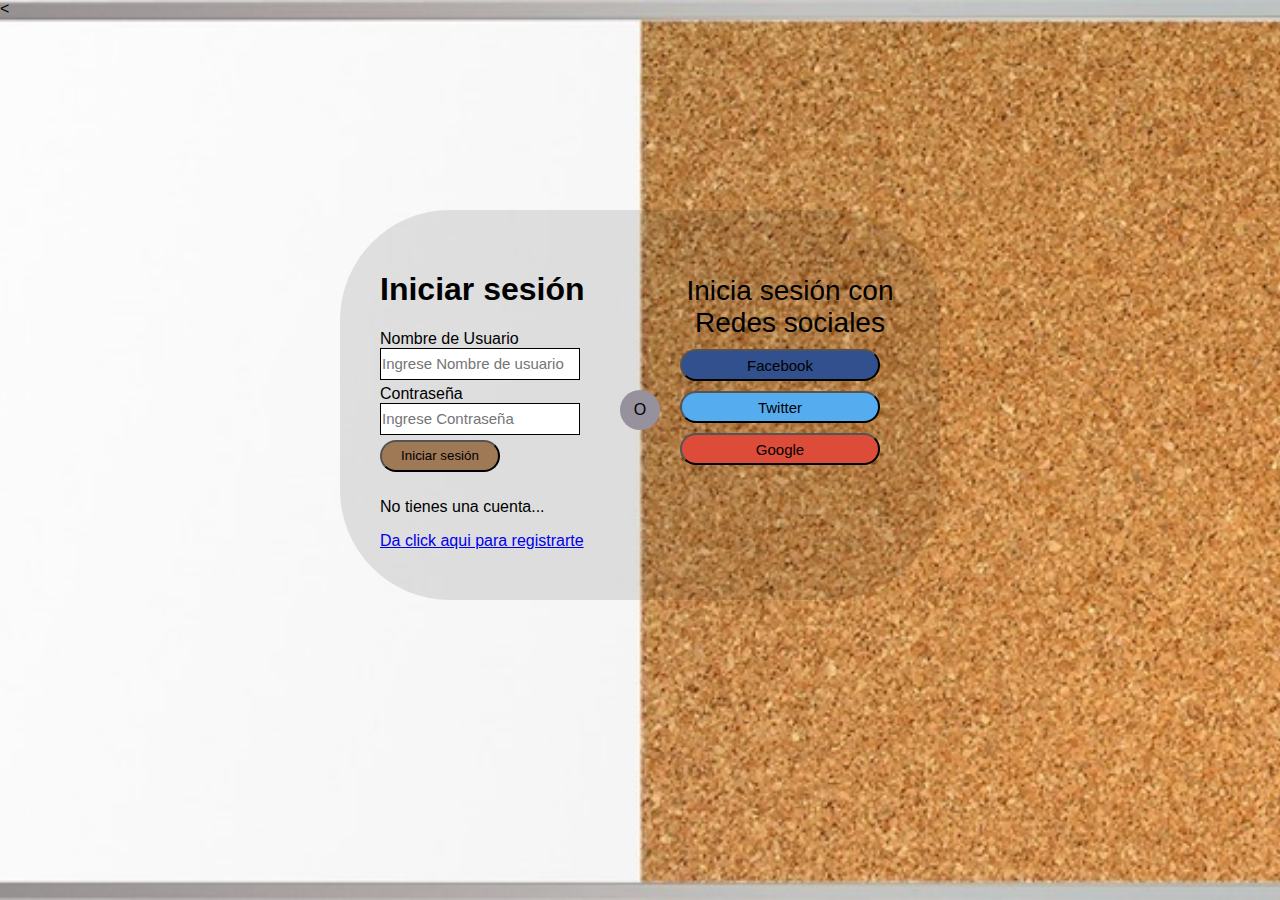
==== index.html @ da5eb5a5 "Primer" ====
<<!DOCTYPE html>
<html>
  <head>
    <meta charset="utf-8">
    <title>Form Login </title>
    <link rel="stylesheet" href="i.css">
  </head>
  <body>
    <div class="login-box">
      <div class="log-iz">
        <h1>Iniciar sesión</h1>
        <form action="index.html">
          <label for="nombre">Nombre de Usuario</label>
          <input type="text" class="input-box" placeholder="Ingrese Nombre de usuario">
          <label for="password">Contraseña</label>
          <input type="password" class="input-box" placeholder="Ingrese Contraseña">
          <input type="submit" class="boton" value="Iniciar sesión">
          <p>No tienes una cuenta...</p>
          <a href="1.html">Da click aqui para registrarte</a>
        </form>
      </div>
      <div class="log-dr">
        <span class="redes">Inicia sesión con <br> Redes sociales </span>
        <button class="social facebook">Facebook</button>
        <button class="social twitter">Twitter</button>
        <button class="social google">Google</button>
      </div>
      <div class="o">
        O
      </div>

    </div>
  </body>
</html>
---- i.css ----
body{
  margin: 0;
  padding: 0;
  background: url(piz.jpg);
  background-position: center center;
  background-repeat: no-repeat;
  background-size: cover;
  font-family: sans-serif;

}
.login-box{
  position: relative;
  margin: 15% auto;
  width: 600px;
  height: 390px;
  border-radius: 110px;
  background:rgba(0, 0, 0, 0.1);
}
.log-iz{
  position: absolute;
  top:0;
  left: 0;
  box-sizing: border-box;
  padding: 40px;
  width: 300px;
  height: 400px;
}
.login-iz h1{
  margin-bottom: 5px;
  font-size: 28px;
  color: #000;

}
.input-box{
display: block;
box-sizing: border-box;
margin-bottom: 5px;
padding: 1px;
width: 200px;
height: 32px;
border: 1px solid #000;
outline: none;
font-size: 15px;
transition: 0.2s;
color: #000;
}

.boton{
  margin-bottom: 10px;
  width: 120px;
  height: 32px;
  background: #9F7855;
  border-radius: 30px;
  cursor: pointer;
}

.log-dr{
  position: absolute;
  top:0;
  right:  0;
  box-sizing: border-box;
  padding: 40px;
  width: 300px;
  height: 400px


}

.redes{
display:block;
margin-top: 25px;
margin-bottom: 10px;
font-size: 28px;
color: #000;
text-align: center;

}
.social{
  margin-bottom: 10px;
  width: 200px;
  height: 32px;
  border-radius: 30px;
  font-size: 15px;
  transition: 0.2s;
  color: #000;
  cursor: pointer;
}

.facebook{
  background: #32508e;
}
.twitter{
  background: #55acee;
}
.google{
  background: #dd4b39;
}

.o{
position: absolute;
top: 180px;
left: 280px;
width:40px;
height: 40px;
background: #96919C;
border-radius: 50%;
line-height: 40px;
text-align: center;


}
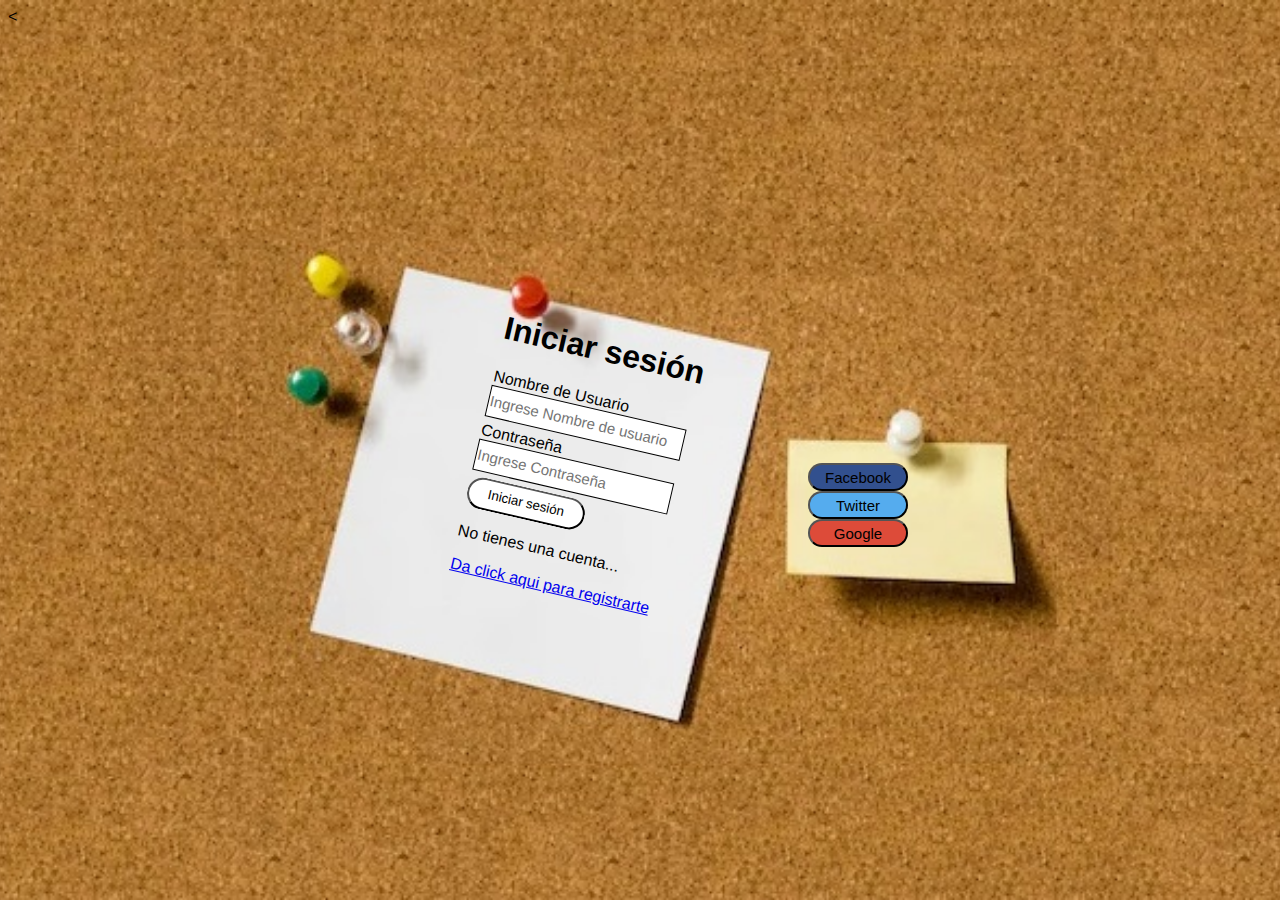
==== commit 28450c83: "commit2" ====
--- a/index.html
+++ b/index.html
@@ -6,7 +6,6 @@
     <link rel="stylesheet" href="i.css">
   </head>
   <body>
-    <div class="login-box">
       <div class="log-iz">
         <h1>Iniciar sesión</h1>
         <form action="index.html">
@@ -19,16 +18,10 @@
           <a href="1.html">Da click aqui para registrarte</a>
         </form>
       </div>
-      <div class="log-dr">
-        <span class="redes">Inicia sesión con <br> Redes sociales </span>
-        <button class="social facebook">Facebook</button>
-        <button class="social twitter">Twitter</button>
-        <button class="social google">Google</button>
-      </div>
-      <div class="o">
-        O
-      </div>
-
+    <div class="log-dr">
+      <button class="social facebook">Facebook</button>
+      <button class="social twitter">Twitter</button>
+      <button class="social google">Google</button>
     </div>
   </body>
 </html>
--- a/i.css
+++ b/i.css
@@ -1,40 +1,27 @@
 body{
-  margin: 0;
-  padding: 0;
-  background: url(piz.jpg);
-  background-position: center center;
-  background-repeat: no-repeat;
+  background: url(i.jpg) no-repeat center center fixed;
+  -webkit-background-size: cover;
+  -moz-background-size: cover;
+  -o-background-size: cover;
   background-size: cover;
   font-family: sans-serif;
+}
 
-}
-.login-box{
-  position: relative;
-  margin: 15% auto;
-  width: 600px;
-  height: 390px;
-  border-radius: 110px;
-  background:rgba(0, 0, 0, 0.1);
-}
 .log-iz{
   position: absolute;
-  top:0;
-  left: 0;
+  transform: rotate(13deg);
+  top:30%;
+  left: 34%;
   box-sizing: border-box;
   padding: 40px;
   width: 300px;
   height: 400px;
 }
-.login-iz h1{
+
+.input-box{
   margin-bottom: 5px;
-  font-size: 28px;
-  color: #000;
-
-}
-.input-box{
 display: block;
 box-sizing: border-box;
-margin-bottom: 5px;
 padding: 1px;
 width: 200px;
 height: 32px;
@@ -46,39 +33,33 @@
 }
 
 .boton{
-  margin-bottom: 10px;
   width: 120px;
   height: 32px;
-  background: #9F7855;
+  background: #fff;
   border-radius: 30px;
   cursor: pointer;
 }
 
 .log-dr{
   position: absolute;
-  top:0;
-  right:  0;
+  left: 60%;
+  top: 47%;
   box-sizing: border-box;
   padding: 40px;
-  width: 300px;
+  width: 200px;
   height: 400px
-
-
 }
-
 .redes{
 display:block;
-margin-top: 25px;
-margin-bottom: 10px;
-font-size: 28px;
+margin-top: 1px;
+font-size: 26px;
 color: #000;
 text-align: center;
 
 }
 .social{
-  margin-bottom: 10px;
-  width: 200px;
-  height: 32px;
+  width: 100px;
+  height: 28px;
   border-radius: 30px;
   font-size: 15px;
   transition: 0.2s;
@@ -95,17 +76,3 @@
 .google{
   background: #dd4b39;
 }
-
-.o{
-position: absolute;
-top: 180px;
-left: 280px;
-width:40px;
-height: 40px;
-background: #96919C;
-border-radius: 50%;
-line-height: 40px;
-text-align: center;
-
-
-}
